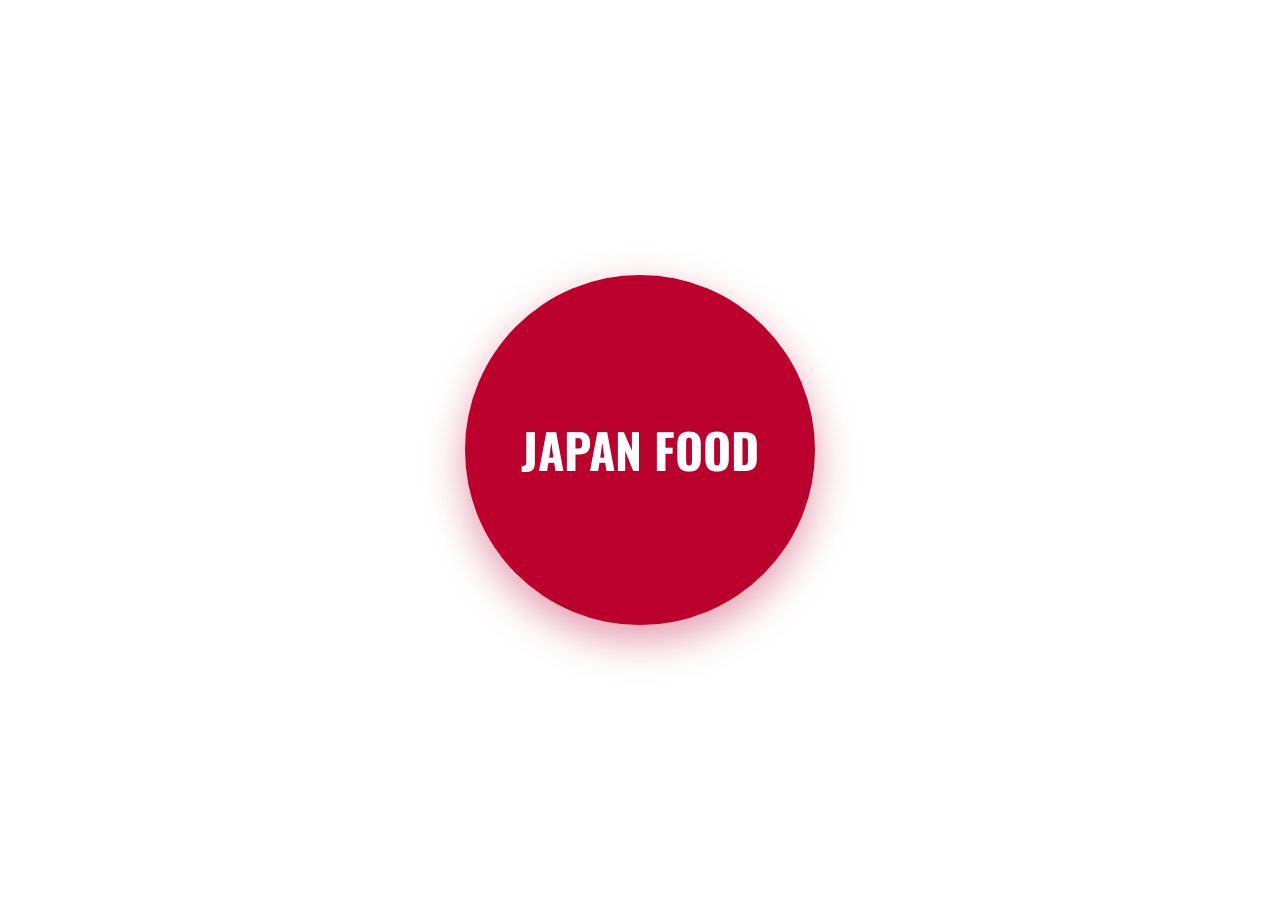
==== index.html @ e57b5152 "Add files via upload" ====
<!DOCTYPE html>
<!--La página web está en español-->
<!--Elemento de accesibilidad que ayuda al sistema a leer la página en español, ideal para personas con discapacidad visual-->
<html lang="es">

<head>
    <!--Conjunto de caracteres que reconoce la letra "Ñ"-->
    <meta charset="UTF-8">
    <!--Configuración de la visualización de la página web tales como el zoom o el ancho-->
    <meta name="viewport" content="width=device-width, initial-scale=1.0">
    <!--Título de la página web-->
    <title>JAPAN FOOD - Inicio</title>
    <!--Conecta con el código css para los estilos y colores del a visualizar en la página web-->
    <link rel="stylesheet" href="css/estilos.css">
</head>
<!--Estiqueta de estilos-->

<body class="portada-body">
    <!-- Botón con forma de la bandera de Japon-->
    <!--Redirecciona a la sección de introducción-->
    <a href="introduccion.html" class="bandera-japon">
        JAPAN FOOD
    </a>
</body>

</html>
---- css/estilos.css ----
/* Importar fuente Oswald de Google Fonts */
@import url('https://fonts.googleapis.com/css2?family=Oswald:wght@300;400;500;600;700&display=swap');

/* Reset básico */
* {
    margin: 0;
    padding: 0;
    box-sizing: border-box;
}

/* Cuerpo general */
body {
    font-family: 'Oswald', sans-serif;
    font-weight: 400;
    line-height: 1.6;
    color: #1a1a1a;
    background-color: #f4f4f4;
}

/* Header */
.main-header {
    background-color: #BC002D;
    /* Rojo bandera de Japón */
    color: white;
    text-align: center;
    padding: 2rem;
    position: relative;
}

.main-header h1 {
    font-size: 3rem;
    letter-spacing: 3px;
    font-weight: 700;
}

/* Botón de menú (Esquina superior izquierda) */
#btn-menu {
    position: absolute;
    top: 1.5rem;
    left: 1.5rem;
    background: transparent;
    border: 2px solid white;
    color: white;
    padding: 0.5rem 1rem;
    font-size: 1.2rem;
    font-family: 'Oswald', sans-serif;
    font-weight: 600;
    border-radius: 5px;
    cursor: pointer;
    transition: all 0.3s;
}

#btn-menu:hover {
    background-color: white;
    color: #BC002D;
}

/* Menú Lateral (Sidebar) */
.sidebar {
    position: fixed;
    left: -300px;
    top: 0;
    width: 300px;
    height: 100vh;
    background-color: #1a1a1a;
    padding: 4rem 2rem 2rem;
    transition: left 0.3s ease;
    z-index: 1000;
}

.sidebar.abierto {
    left: 0;
}

.sidebar h2 {
    color: #FFD700;
    /* Amarillo para el título del índice */
    margin-bottom: 2rem;
    font-size: 1.8rem;
    border-bottom: 2px solid #BC002D;
    padding-bottom: 0.5rem;
}

.sidebar ul {
    list-style: none;
}

.sidebar li {
    margin-bottom: 1.5rem;
}

.sidebar a {
    color: white;
    text-decoration: none;
    font-size: 1.3rem;
    font-weight: 500;
    transition: color 0.3s;
}

.sidebar a:hover {
    color: #FFD700;
}

/* Contenido Principal */
main {
    max-width: 1000px;
    margin: 0 auto;
    padding: 3rem 2rem;
}

/* Secciones */
.seccion {
    background: white;
    padding: 3rem 2rem;
    margin-bottom: 2rem;
    border-radius: 8px;
    box-shadow: 0 4px 15px rgba(0, 0, 0, 0.05);
}

.seccion h2 {
    color: #BC002D;
    font-size: 2.5rem;
    margin-bottom: 1.5rem;
    border-bottom: 4px solid #FFD700;
    /* Línea amarilla debajo del título */
    padding-bottom: 0.5rem;
    display: inline-block;
}

.seccion p {
    font-size: 1.2rem;
    margin-bottom: 1rem;
}

/* Tarjetas Disparadoras (Lo que se ve antes de abrir el pop-up) */
.card-popup-trigger {
    background: white;
    border-left: 6px solid #BC002D;
    padding: 1.5rem;
    margin: 1.5rem 0;
    border-radius: 5px;
    cursor: pointer;
    box-shadow: 0 2px 10px rgba(0, 0, 0, 0.1);
    transition: transform 0.3s, box-shadow 0.3s;
}

.card-popup-trigger:hover {
    transform: translateX(10px);
    /* Se mueve a la derecha al pasar el mouse */
    box-shadow: 0 5px 15px rgba(188, 0, 45, 0.2);
}

.card-popup-trigger h3 {
    font-size: 1.8rem;
    color: #1a1a1a;
}

.card-popup-trigger p {
    font-size: 1rem;
    color: #666;
    margin-top: 0.5rem;
}

/* Ventanas Emergentes (MODALES - Amarillos con letras negras) */
.modal {
    display: none;
    position: fixed;
    z-index: 2000;
    left: 0;
    top: 0;
    width: 100%;
    height: 100%;
    background-color: rgba(0, 0, 0, 0.8);
    justify-content: center;
    align-items: center;
}

.modal-content {
    background-color: #FFD700;
    /* Fondo Amarillo */
    color: #1a1a1a;
    /* Texto Negro */
    padding: 3rem;
    border-radius: 15px;
    width: 90%;
    max-width: 600px;
    text-align: center;
    position: relative;
    animation: aparecer 0.3s ease;
    border: 4px solid #BC002D;
    /* Borde rojo para combinar */
}

.modal-content h3 {
    font-size: 2.5rem;
    margin-bottom: 1rem;
    color: #BC002D;
}

.modal-content p {
    font-size: 1.3rem;
    font-weight: 400;
}

.close-modal {
    position: absolute;
    top: 10px;
    right: 20px;
    font-size: 2.5rem;
    font-weight: bold;
    color: #1a1a1a;
    cursor: pointer;
    transition: color 0.3s;
}

.close-modal:hover {
    color: #BC002D;
}

@keyframes aparecer {
    from {
        transform: scale(0.8);
        opacity: 0;
    }

    to {
        transform: scale(1);
        opacity: 1;
    }
}

/* Footer */
footer {
    background-color: #1a1a1a;
    color: white;
    text-align: center;
    padding: 2rem;
    margin-top: 2rem;
    font-size: 1.1rem;
}

/* Estilos específicos para la Portada (index.html) */
.portada-body {
    background-color: #FFFFFF;
    height: 100vh;
    display: flex;
    justify-content: center;
    align-items: center;
    margin: 0;
}

.bandera-japon {
    width: 350px;
    height: 350px;
    background-color: #BC002D;
    border-radius: 50%;
    display: flex;
    justify-content: center;
    align-items: center;
    text-decoration: none;
    color: white;
    font-size: 3rem;
    font-weight: 700;
    box-shadow: 0 15px 40px rgba(188, 0, 45, 0.4);
    transition: transform 0.3s;
    text-align: center;
    padding: 2rem;
}

.bandera-japon:hover {
    transform: scale(1.05);
}

/* Estilos para las imágenes dentro de las tarjetas del menú */
.card-popup-trigger img {
    width: 100%;
    height: 200px;
    /* Altura fija para que todas se vean iguales */
    object-fit: cover;
    /* MAGIA CSS: Recorta la imagen para que no se deforme */
    border-radius: 5px;
    margin-bottom: 1rem;
}

/* Estilos para que el video de YouTube sea responsivo dentro del Pop-up */
.modal-content iframe {
    width: 100%;
    height: 315px;
    border: none;
    border-radius: 8px;
    margin-top: 1.5rem;
}

.modal-content ul {
    text-align: left;
    margin: 1rem auto;
    max-width: 80%;
    font-size: 1.1rem;
}
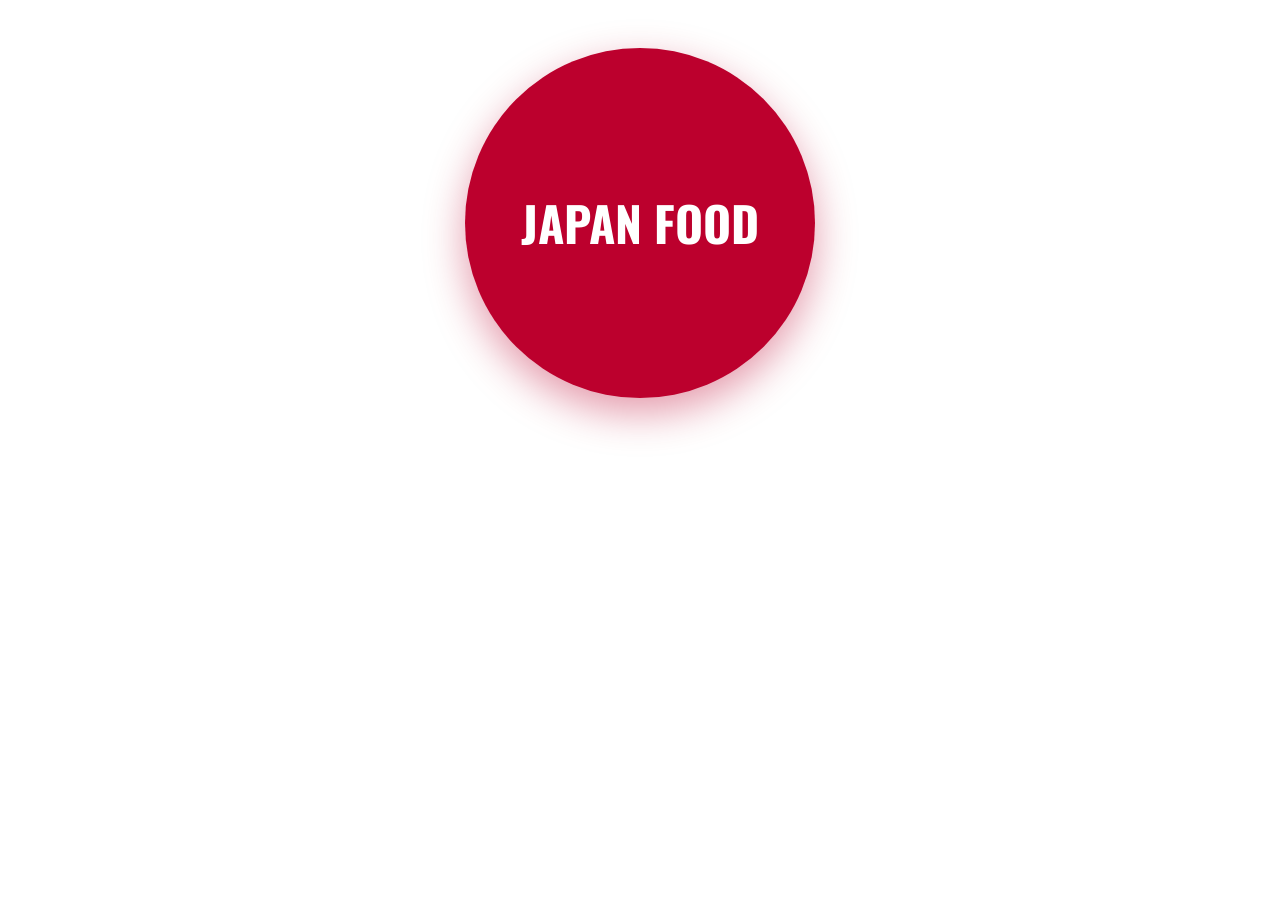
==== commit b46db94f: "Actualización del código Index En este cambio se agrega la estructura del archivo index. Esto con el" ====
--- a/index.html
+++ b/index.html
@@ -14,13 +14,17 @@
     <link rel="stylesheet" href="css/estilos.css">
 </head>
 <!--Estiqueta de estilos-->
-
 <body class="portada-body">
     <!-- Botón con forma de la bandera de Japon-->
-    <!--Redirecciona a la sección de introducción-->
-    <a href="introduccion.html" class="bandera-japon">
-        JAPAN FOOD
-    </a>
+    <main>
+        <!--Actualización de códgio, para quitar las alertas de estructura de WaveIam-->
+        <h1>
+        <!--Redirecciona a la sección de introducción-->
+        <a href="introduccion.html" class="bandera-japon">
+            JAPAN FOOD
+        </a>
+        </h1>
+    </main>
 </body>
 
 </html>
--- a/css/estilos.css
+++ b/css/estilos.css
@@ -15,11 +15,19 @@
     line-height: 1.6;
     color: #1a1a1a;
     background-color: #f4f4f4;
+    /*Actualización del código para que el pie de página se ajuste a cada pantall
+    Esto hace que el cuerpo de la página ocupe todo el espacio necesario para que el pie de página se ubique en la parte inferior*/
+    display: flex;
+    /*Organiaza el encabezado, el cuerpo y el pie de página en una columna vertical*/
+    flex-direction: column;
+    /*Hace que el cuerpo ocupe minimo el 100% del espacio*/
+    min-height: 100vh;
 }
 
 /* Header */
 .main-header {
-    background-color: #BC002D;
+    /*Se cambia el color #BC002D para cumplir con los niveles de contraste AAA en WebAim*/
+    background-color: #900020;
     /* Rojo bandera de Japón */
     color: white;
     text-align: center;
@@ -106,6 +114,9 @@
     max-width: 1000px;
     margin: 0 auto;
     padding: 3rem 2rem;
+    /*Actualización del código
+    Obliga el pie de página a ubicarse en la parte inferior de la pantalla*/
+    flex: 1;
 }
 
 /* Secciones */
@@ -297,3 +308,59 @@
     max-width: 80%;
     font-size: 1.1rem;
 }
+/*Actualización del código*/
+@media (max-width: 768px){
+    main {
+        /*Actualización del código
+        /*Reduce el espacio de los lados para ganar espacio*/
+        padding: 2rem 1rem;
+    }
+    .seccion {
+        /*Reducir el espacio interno de las secciones blancas*/
+        padding: 2rem 1rem;
+
+    }
+    .main-header h1 {
+        /*Reducir el tamaño de los títulos h1*/
+        font-size: 2rem;
+    }
+    .seccion h2 {
+        /*Reducir el tamaño de los títulos h2*/
+        font-size: 1.8rem; 
+    }
+    .bandera-japon {
+        /*Ajuste de la bander ade Japon para la visualización en dispositivos móviles*/
+        width: 250px;
+        height: 250px;
+        font-size: 2rem;
+    }
+    .sidebar {
+        /*Ajuste del menú lateral para celulares, ahora ocupa toda la pantalla*/
+        width: 100%;
+        left: -100%;
+    }
+    .sidebar.abierto {
+        left: 0;
+    }
+    .modal-content {
+        /*Ajuste de los Pop Up para qué ocupen casí toda la pantalla, mejorando la visualización en móviles*/
+        width: 95%;
+        max-width: none;
+        padding: 2rem 1rem;
+    }
+    #btn-menu {
+        /*Ajuste del menú*/
+        top: 1rem;
+        left: 1rem;
+        padding: 0.4rem 0.8rem;
+        font-size: 1rem;
+    }
+}
+/*Se crea un borde amarillo para mejorar la accesibilidad y manejo de la página web usando el Tab*/
+*:focus-visible {
+    /*Borde amarillo*/
+    outline: 3px solid #FFD700;
+    outline-offset: 3px;
+    border-radius: 4px;
+    z-index: 10;
+}
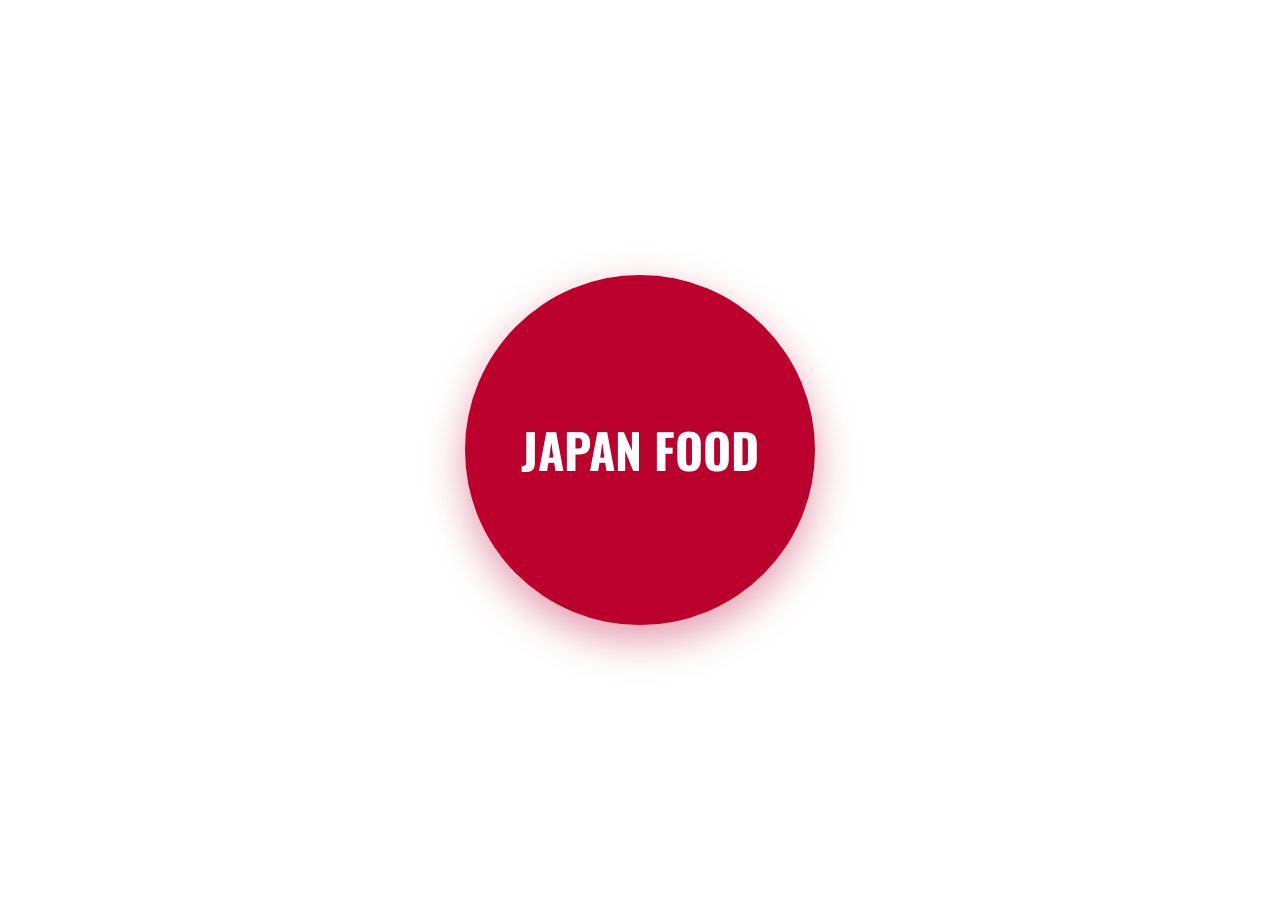
==== commit 81d025ee: "Cargue de Archivos Actuales Actualización de archivos" ====
--- a/index.html
+++ b/index.html
@@ -26,5 +26,4 @@
         </h1>
     </main>
 </body>
-
 </html>
--- a/css/estilos.css
+++ b/css/estilos.css
@@ -26,7 +26,7 @@
 
 /* Header */
 .main-header {
-    /*Se cambia el color #BC002D para cumplir con los niveles de contraste AAA en WebAim*/
+    /*Se cambia el color #BC002D a #900020 para cumplir con los niveles de contraste AAA en WebAim*/
     background-color: #900020;
     /* Rojo bandera de Japón */
     color: white;
@@ -253,13 +253,25 @@
 /* Estilos específicos para la Portada (index.html) */
 .portada-body {
     background-color: #FFFFFF;
-    height: 100vh;
+    display: flex;
+    flex-direction: column;
+    min-height: 100vh;
+}
+/*Actualización del código. Centra el círculo del inicio*/
+/*Corrección de actualización. Se agregan líneas para corregir la alineación del index*/
+.portada-body main {
+    max-width: none;
+    margin: 0;
+    padding: 0;
+    width: 100%;
+    flex: 1;
     display: flex;
     justify-content: center;
     align-items: center;
-    margin: 0;
-}
-
+}
+.portada-body h1 {
+    line-height: 1;
+}
 .bandera-japon {
     width: 350px;
     height: 350px;
@@ -292,22 +304,6 @@
     border-radius: 5px;
     margin-bottom: 1rem;
 }
-
-/* Estilos para que el video de YouTube sea responsivo dentro del Pop-up */
-.modal-content iframe {
-    width: 100%;
-    height: 315px;
-    border: none;
-    border-radius: 8px;
-    margin-top: 1.5rem;
-}
-
-.modal-content ul {
-    text-align: left;
-    margin: 1rem auto;
-    max-width: 80%;
-    font-size: 1.1rem;
-}
 /*Actualización del código*/
 @media (max-width: 768px){
     main {
